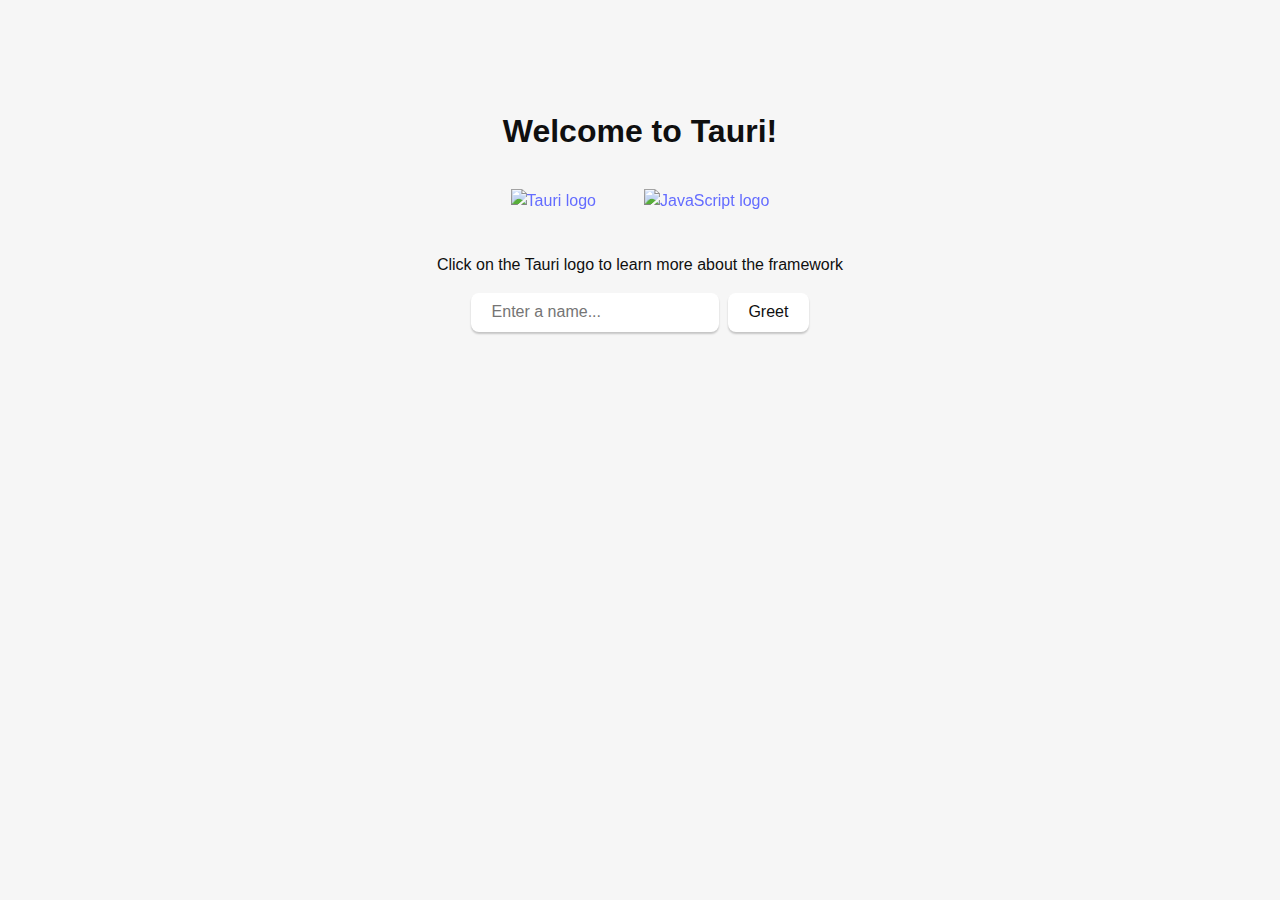
==== src/index.html @ 52b5301f "feat: setup tauri" ====
<!DOCTYPE html>
<html lang="en">
  <head>
    <meta charset="UTF-8" />
    <link rel="stylesheet" href="style.css" />
    <meta name="viewport" content="width=device-width, initial-scale=1.0" />
    <title>Tauri App</title>
    <script type="module" src="/main.js" defer></script>
    <style>
      .logo.vanilla:hover {
        filter: drop-shadow(0 0 2em #ffe21c);
      }
    </style>
  </head>

  <body>
    <div class="container">
      <h1>Welcome to Tauri!</h1>

      <div class="row">
        <a href="https://tauri.app" target="_blank">
          <img src="/assets/tauri.svg" class="logo tauri" alt="Tauri logo" />
        </a>
        <a
          href="https://developer.mozilla.org/en-US/docs/Web/JavaScript"
          target="_blank"
        >
          <img
            src="/assets/javascript.svg"
            class="logo vanilla"
            alt="JavaScript logo"
          />
        </a>
      </div>

      <p>Click on the Tauri logo to learn more about the framework</p>

      <div class="row">
        <div>
          <input id="greet-input" placeholder="Enter a name..." />
          <button id="greet-button" type="button">Greet</button>
        </div>
      </div>

      <p id="greet-msg"></p>
    </div>
  </body>
</html>
---- src/style.css ----
:root {
  font-family: Inter, Avenir, Helvetica, Arial, sans-serif;
  font-size: 16px;
  line-height: 24px;
  font-weight: 400;

  color: #0f0f0f;
  background-color: #f6f6f6;

  font-synthesis: none;
  text-rendering: optimizeLegibility;
  -webkit-font-smoothing: antialiased;
  -moz-osx-font-smoothing: grayscale;
  -webkit-text-size-adjust: 100%;
}

.container {
  margin: 0;
  padding-top: 10vh;
  display: flex;
  flex-direction: column;
  justify-content: center;
  text-align: center;
}

.logo {
  height: 6em;
  padding: 1.5em;
  will-change: filter;
  transition: 0.75s;
}

.logo.tauri:hover {
  filter: drop-shadow(0 0 2em #24c8db);
}

.row {
  display: flex;
  justify-content: center;
}

a {
  font-weight: 500;
  color: #646cff;
  text-decoration: inherit;
}

a:hover {
  color: #535bf2;
}

h1 {
  text-align: center;
}

input,
button {
  border-radius: 8px;
  border: 1px solid transparent;
  padding: 0.6em 1.2em;
  font-size: 1em;
  font-weight: 500;
  font-family: inherit;
  color: #0f0f0f;
  background-color: #ffffff;
  transition: border-color 0.25s;
  box-shadow: 0 2px 2px rgba(0, 0, 0, 0.2);
}

button {
  cursor: pointer;
}

button:hover {
  border-color: #396cd8;
}

input,
button {
  outline: none;
}

#greet-input {
  margin-right: 5px;
}

@media (prefers-color-scheme: dark) {
  :root {
    color: #f6f6f6;
    background-color: #2f2f2f;
  }

  a:hover {
    color: #24c8db;
  }

  input,
  button {
    color: #ffffff;
    background-color: #0f0f0f98;
  }
}
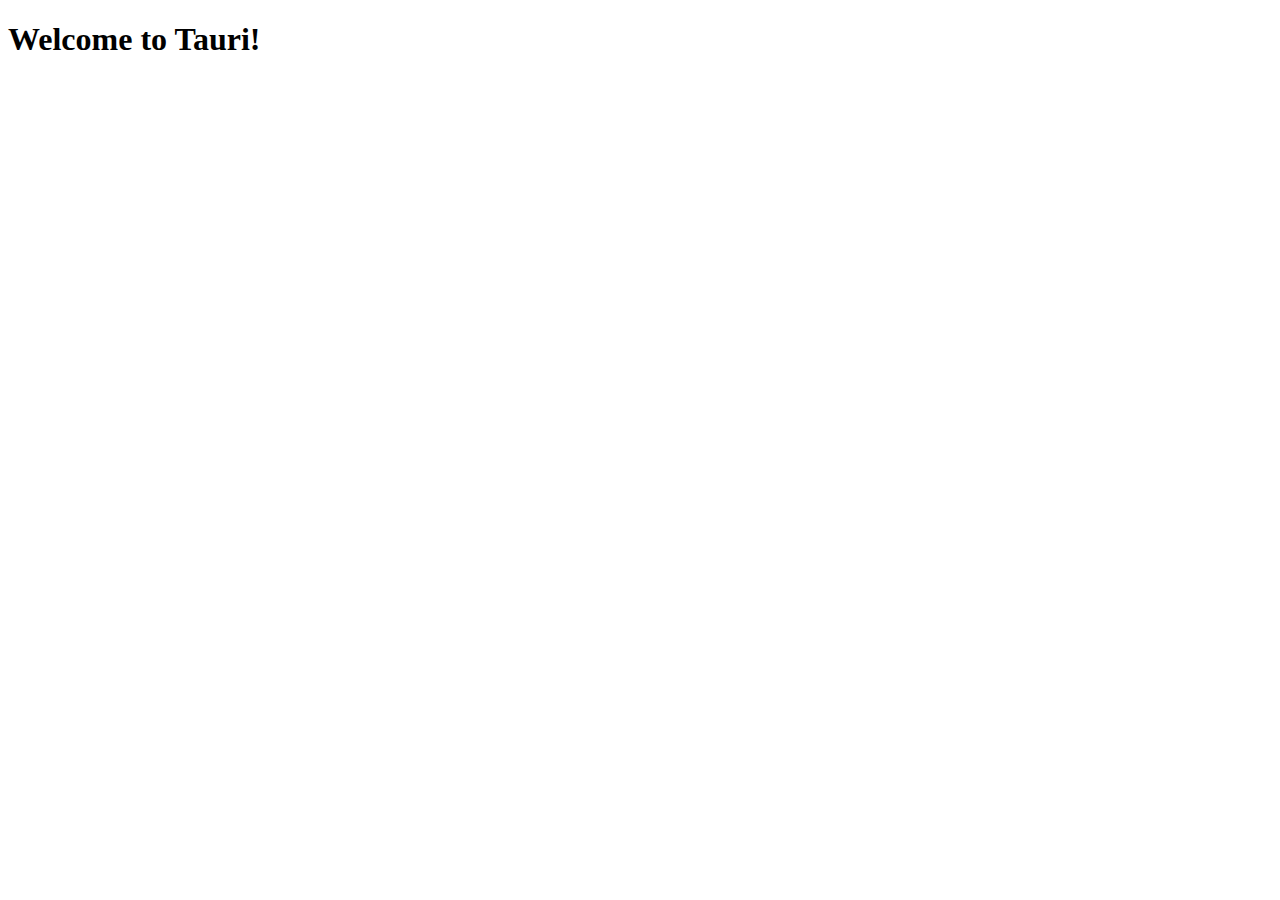
==== commit d87bdaa9: "feat: simplify test ui" ====
--- a/src/index.html
+++ b/src/index.html
@@ -2,47 +2,10 @@
 <html lang="en">
   <head>
     <meta charset="UTF-8" />
-    <link rel="stylesheet" href="style.css" />
     <meta name="viewport" content="width=device-width, initial-scale=1.0" />
-    <title>Tauri App</title>
-    <script type="module" src="/main.js" defer></script>
-    <style>
-      .logo.vanilla:hover {
-        filter: drop-shadow(0 0 2em #ffe21c);
-      }
-    </style>
+    <title>Cyanocitta</title>
   </head>
-
   <body>
-    <div class="container">
-      <h1>Welcome to Tauri!</h1>
-
-      <div class="row">
-        <a href="https://tauri.app" target="_blank">
-          <img src="/assets/tauri.svg" class="logo tauri" alt="Tauri logo" />
-        </a>
-        <a
-          href="https://developer.mozilla.org/en-US/docs/Web/JavaScript"
-          target="_blank"
-        >
-          <img
-            src="/assets/javascript.svg"
-            class="logo vanilla"
-            alt="JavaScript logo"
-          />
-        </a>
-      </div>
-
-      <p>Click on the Tauri logo to learn more about the framework</p>
-
-      <div class="row">
-        <div>
-          <input id="greet-input" placeholder="Enter a name..." />
-          <button id="greet-button" type="button">Greet</button>
-        </div>
-      </div>
-
-      <p id="greet-msg"></p>
-    </div>
+    <h1>Welcome to Tauri!</h1>
   </body>
 </html>
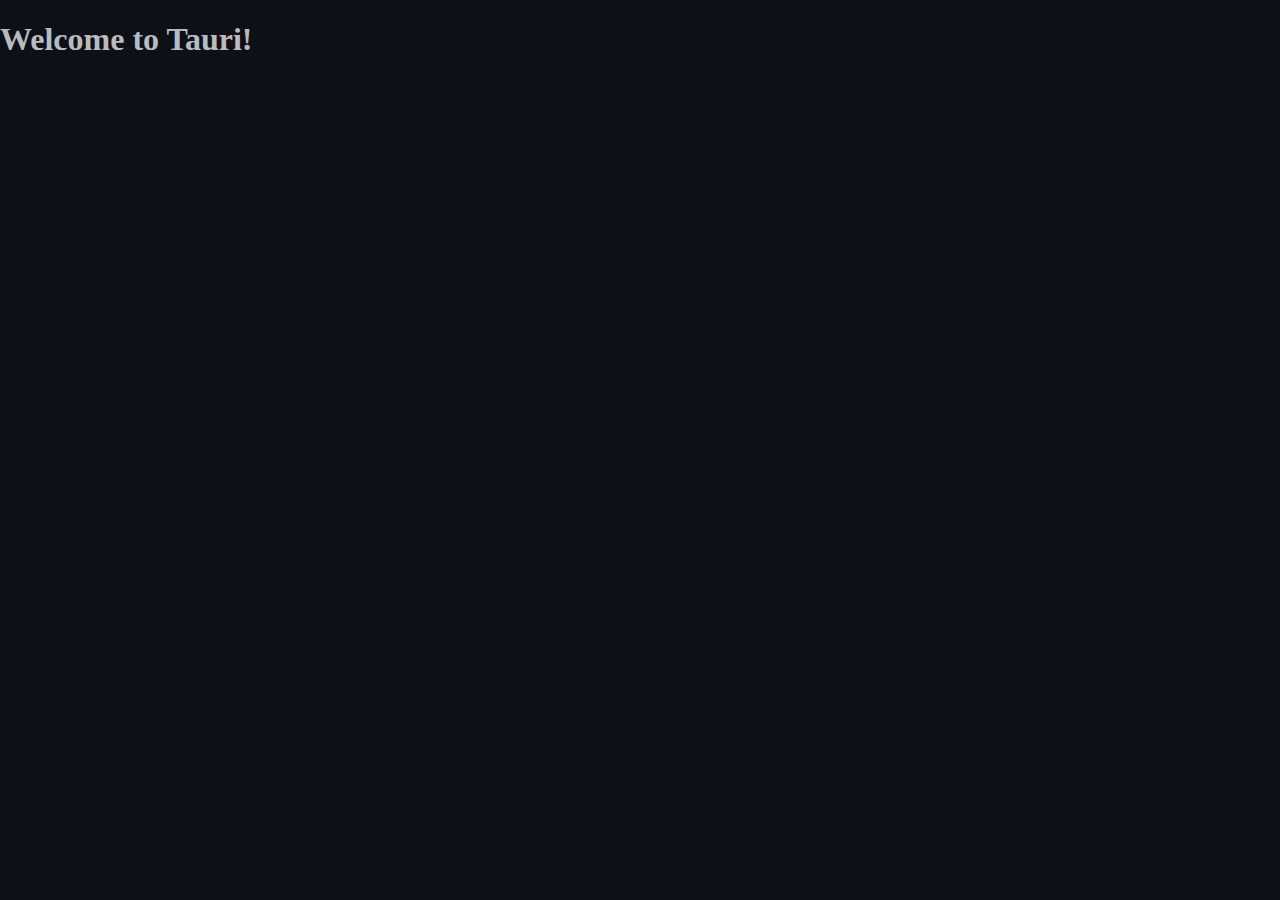
==== commit 123be862: "feat: read/write file functions" ====
--- a/src/index.html
+++ b/src/index.html
@@ -1,11 +1,13 @@
 <!DOCTYPE html>
 <html lang="en">
-  <head>
-    <meta charset="UTF-8" />
-    <meta name="viewport" content="width=device-width, initial-scale=1.0" />
-    <title>Cyanocitta</title>
-  </head>
-  <body>
-    <h1>Welcome to Tauri!</h1>
-  </body>
+    <head>
+        <meta charset="UTF-8" />
+        <meta name="viewport" content="width=device-width, initial-scale=1.0" />
+        <link rel="stylesheet" href="style.css">
+        <script src="script.js"></script>
+        <title>Cyanocitta</title>
+    </head>
+    <body>
+        <h1>Welcome to Tauri!</h1>
+    </body>
 </html>
--- a/src/style.css
+++ b/src/style.css
@@ -0,0 +1,13 @@
+:root {
+    --background-color-primary: #0D1117;
+    --background-color-secondary: #30363D;
+    --border-color: #EDEDF0;
+    --text-color: #B9BBBD;
+    --link-color: #58A6FF;
+}
+
+body {
+    margin: 0;
+    background-color: var(--background-color-primary);
+    color: var(--text-color);
+}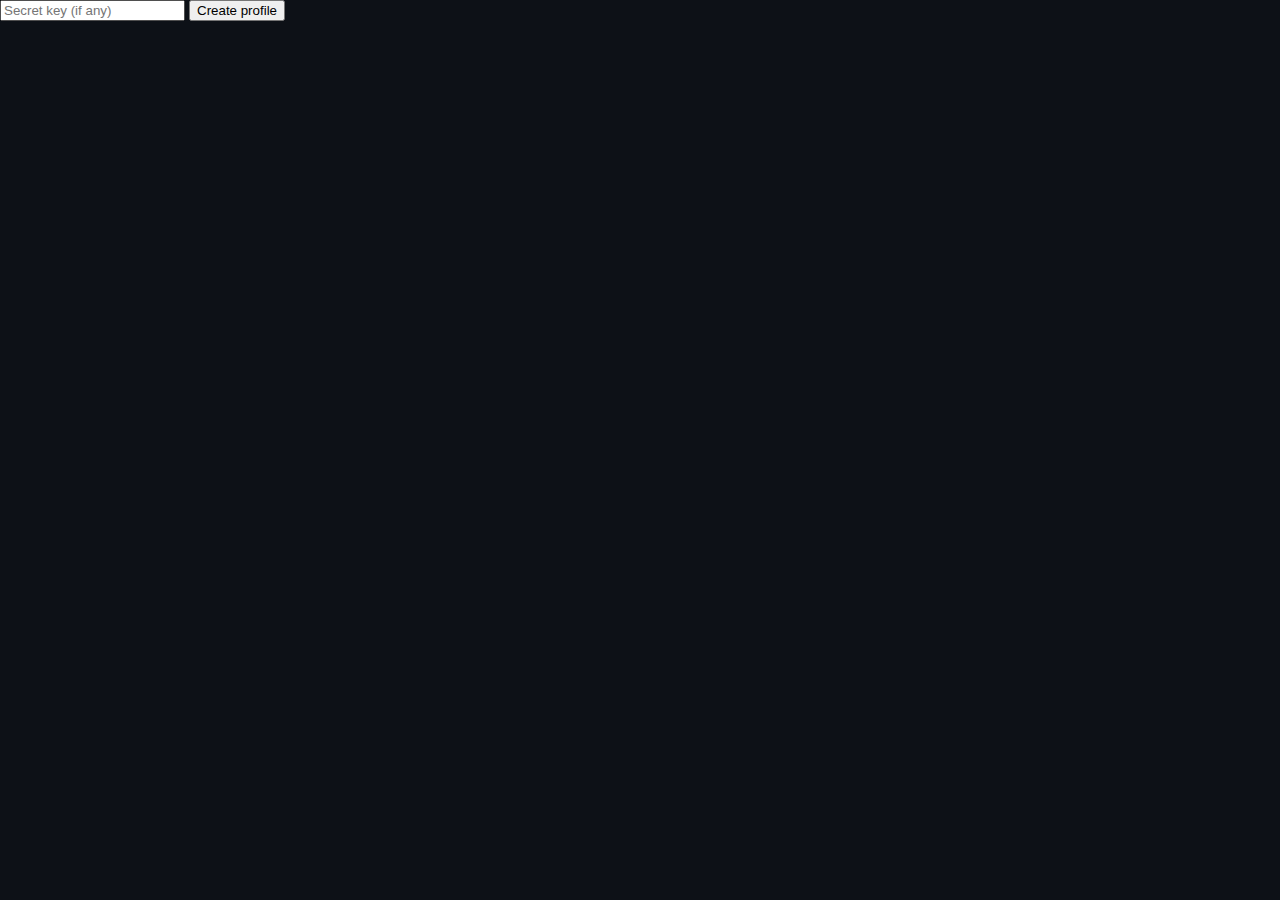
==== commit bd8e431f: "feat: load/create profile" ====
--- a/src/index.html
+++ b/src/index.html
@@ -3,11 +3,17 @@
     <head>
         <meta charset="UTF-8" />
         <meta name="viewport" content="width=device-width, initial-scale=1.0" />
-        <link rel="stylesheet" href="style.css">
-        <script src="script.js"></script>
+        <link rel="stylesheet" href="css/global.css">
+        <script src="js/index_script.js"></script>
         <title>Cyanocitta</title>
     </head>
     <body>
-        <h1>Welcome to Tauri!</h1>
+        <div id="login">
+            <div id="profiles"></div>
+            <div id="new-profile">
+                <input type="text" id="secret-key" placeholder="Secret key (if any)">
+                <button id="create-profile">Create profile</button>
+            </div>
+        </div>
     </body>
 </html>
--- a/src/css/global.css
+++ b/src/css/global.css
@@ -0,0 +1,13 @@
+:root {
+    --background-color-primary: #0D1117;
+    --background-color-secondary: #30363D;
+    --border-color: #EDEDF0;
+    --text-color: #B9BBBD;
+    --link-color: #58A6FF;
+}
+
+body {
+    margin: 0;
+    background-color: var(--background-color-primary);
+    color: var(--text-color);
+}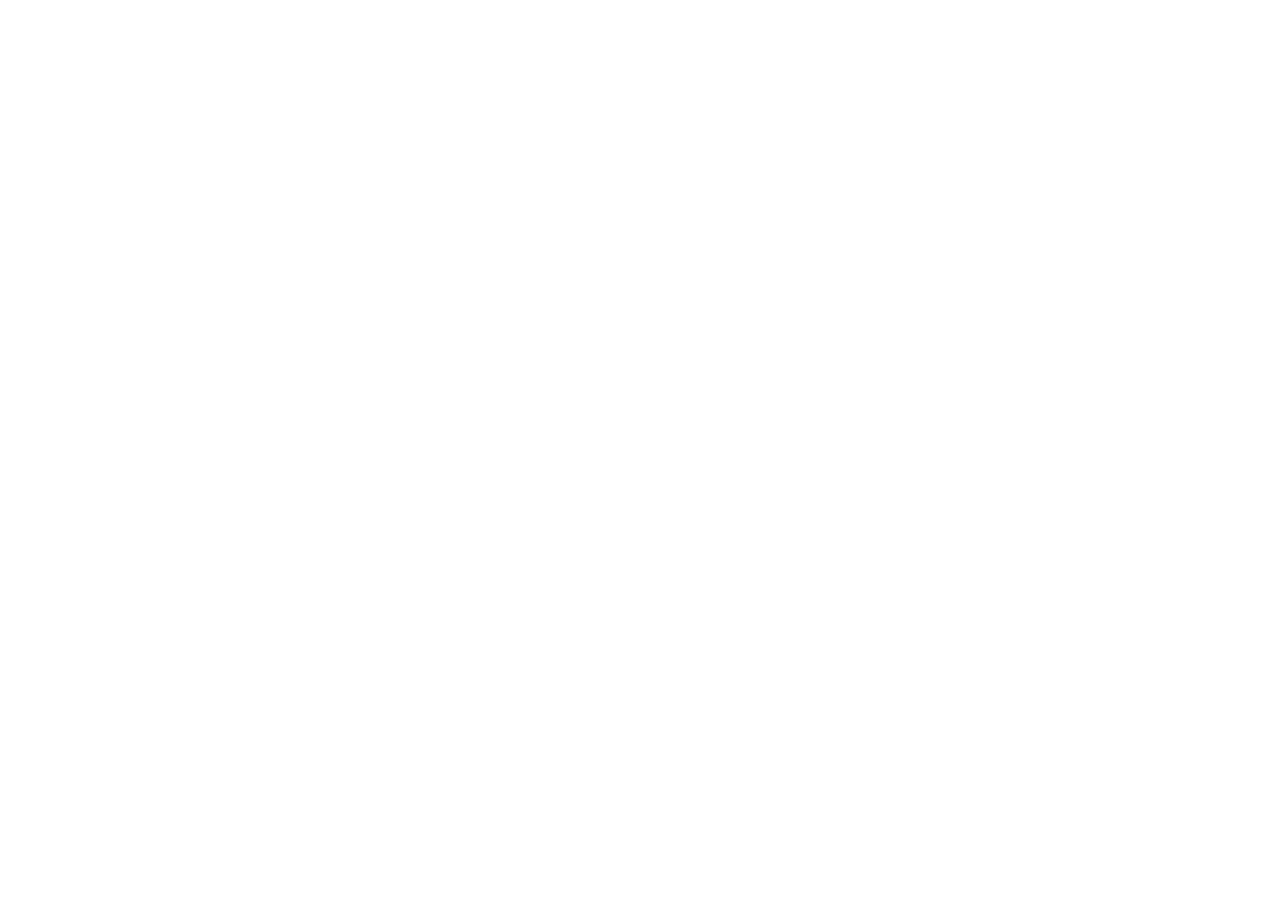
==== commit 7104ab11: "feat: clean slate" ====
--- a/src/index.html
+++ b/src/index.html
@@ -2,18 +2,12 @@
 <html lang="en">
     <head>
         <meta charset="UTF-8" />
+        <link rel="stylesheet" href="style.css" />
         <meta name="viewport" content="width=device-width, initial-scale=1.0" />
-        <link rel="stylesheet" href="css/global.css">
-        <script src="js/index_script.js"></script>
         <title>Cyanocitta</title>
+        <script type="module" src="/main.js" defer></script>
     </head>
     <body>
-        <div id="login">
-            <div id="profiles"></div>
-            <div id="new-profile">
-                <input type="text" id="secret-key" placeholder="Secret key (if any)">
-                <button id="create-profile">Create profile</button>
-            </div>
-        </div>
+
     </body>
 </html>
--- a/src/style.css
+++ b/src/style.css
@@ -0,0 +1,7 @@
+:root {
+    --background-color-primary: #0D1117;
+    --background-color-secondary: #30363D;
+    --border-color: #EDEDF0;
+    --text-color: #B9BBBD;
+    --link-color: #58A6FF;
+}